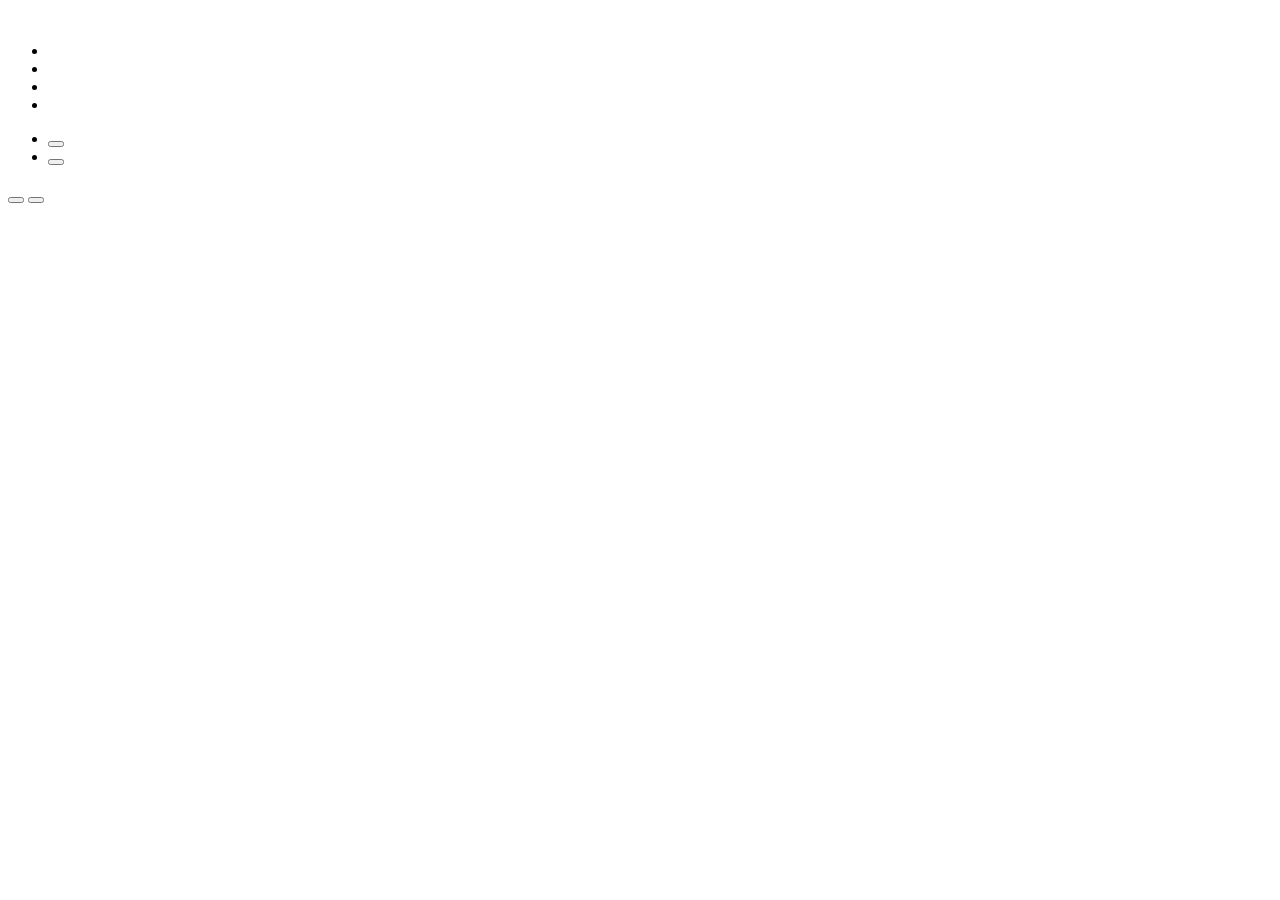
==== index.html @ 1d68c15e "Initial commit" ====
<!DOCTYPE html>
<html lang="en">
  <head>
    <meta charset="UTF-8" />
    <meta name="viewport" content="width=device-width, initial-scale=1.0" />
    <title>Document</title>
  </head>
  <body>
    <header>
      <img />
      <ul>
        <li><a href=""></a></li>
        <li><a href=""></a></li>
        <li><a href=""></a></li>
        <li><a href=""></a></li>
      </ul>
      <ul>
        <li><button></button></li>
        <li><button></button></li>
      </ul>
    </header>
    <main>
      <section>
        <h2></h2>
        <p></p>
        <button></button>
        <button></button>
      </section>
    </main>
    <footer></footer>
  </body>
</html>
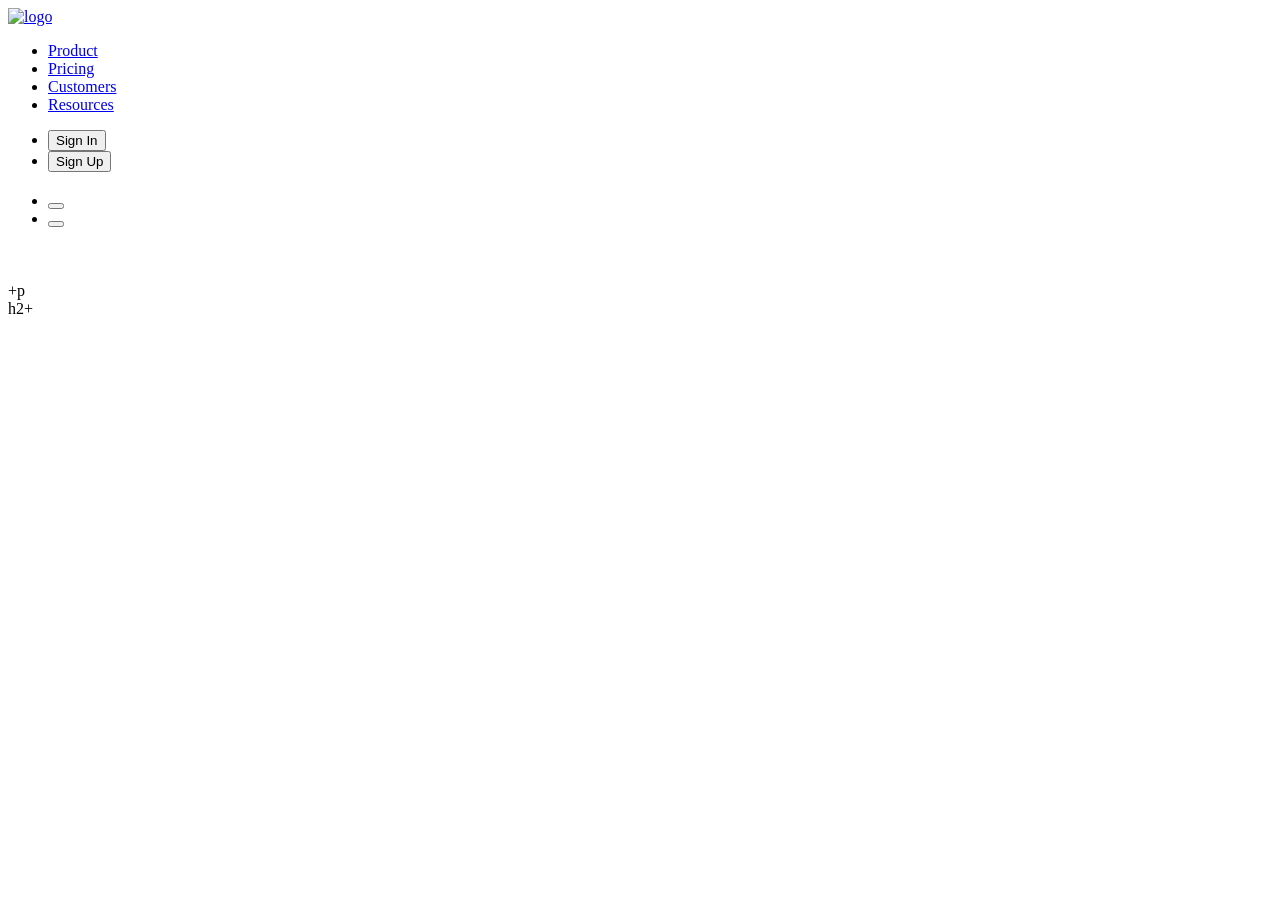
==== commit 0ade25e9: "Add images and files" ====
--- a/index.html
+++ b/index.html
@@ -3,29 +3,66 @@
   <head>
     <meta charset="UTF-8" />
     <meta name="viewport" content="width=device-width, initial-scale=1.0" />
-    <title>Document</title>
+    <title>Business promotion</title>
   </head>
   <body>
     <header>
-      <img />
-      <ul>
-        <li><a href=""></a></li>
-        <li><a href=""></a></li>
-        <li><a href=""></a></li>
-        <li><a href=""></a></li>
-      </ul>
-      <ul>
-        <li><button></button></li>
-        <li><button></button></li>
-      </ul>
+      <nav>
+        <a href="./index.html"><img src="./images/logo.svg" alt="logo" /></a>
+        <ul>
+          <li><a href="./index.html">Product</a></li>
+          <li><a href="./pricing.html">Pricing</a></li>
+          <li><a href="./customers.html">Customers</a></li>
+          <li><a href="./resourses.html">Resources</a></li>
+        </ul>
+        <ul>
+          <li><button type="button">Sign In</button></li>
+          <li><button type="button">Sign Up</button></li>
+        </ul>
+      </nav>
     </header>
     <main>
+      <!-- section*8>h1+p(ul>li*2>button)+img  -->
+      <!-- Main -->
+      <section>
+        <h1></h1>
+        <p></p>
+        <ul>
+          <li><button></button></li>
+          <li><button></button></li>
+        </ul>
+        <img src="" alt="" />
+      </section>
+      <!-- Product -->
       <section>
         <h2></h2>
-        <p></p>
-        <button></button>
-        <button></button>
+        <div>
+          <h3></h3>
+        </div>
+        <div>
+          <h3></h3>
+        </div>
+        <div>
+          <h3></h3>
+        </div>
+        +p
       </section>
+      <!-- Managment -->
+      <section>h2+</section>
+      <!--  -->
+      <section></section>
+      <!--  -->
+      <section></section>
+      <!--  -->
+      <section></section>
+      <!--  -->
+      <section></section>
+      <!--  -->
+      <section></section>
+      <!--  -->
+      <section></section>
+      <!--  -->
+      <section></section>
     </main>
     <footer></footer>
   </body>
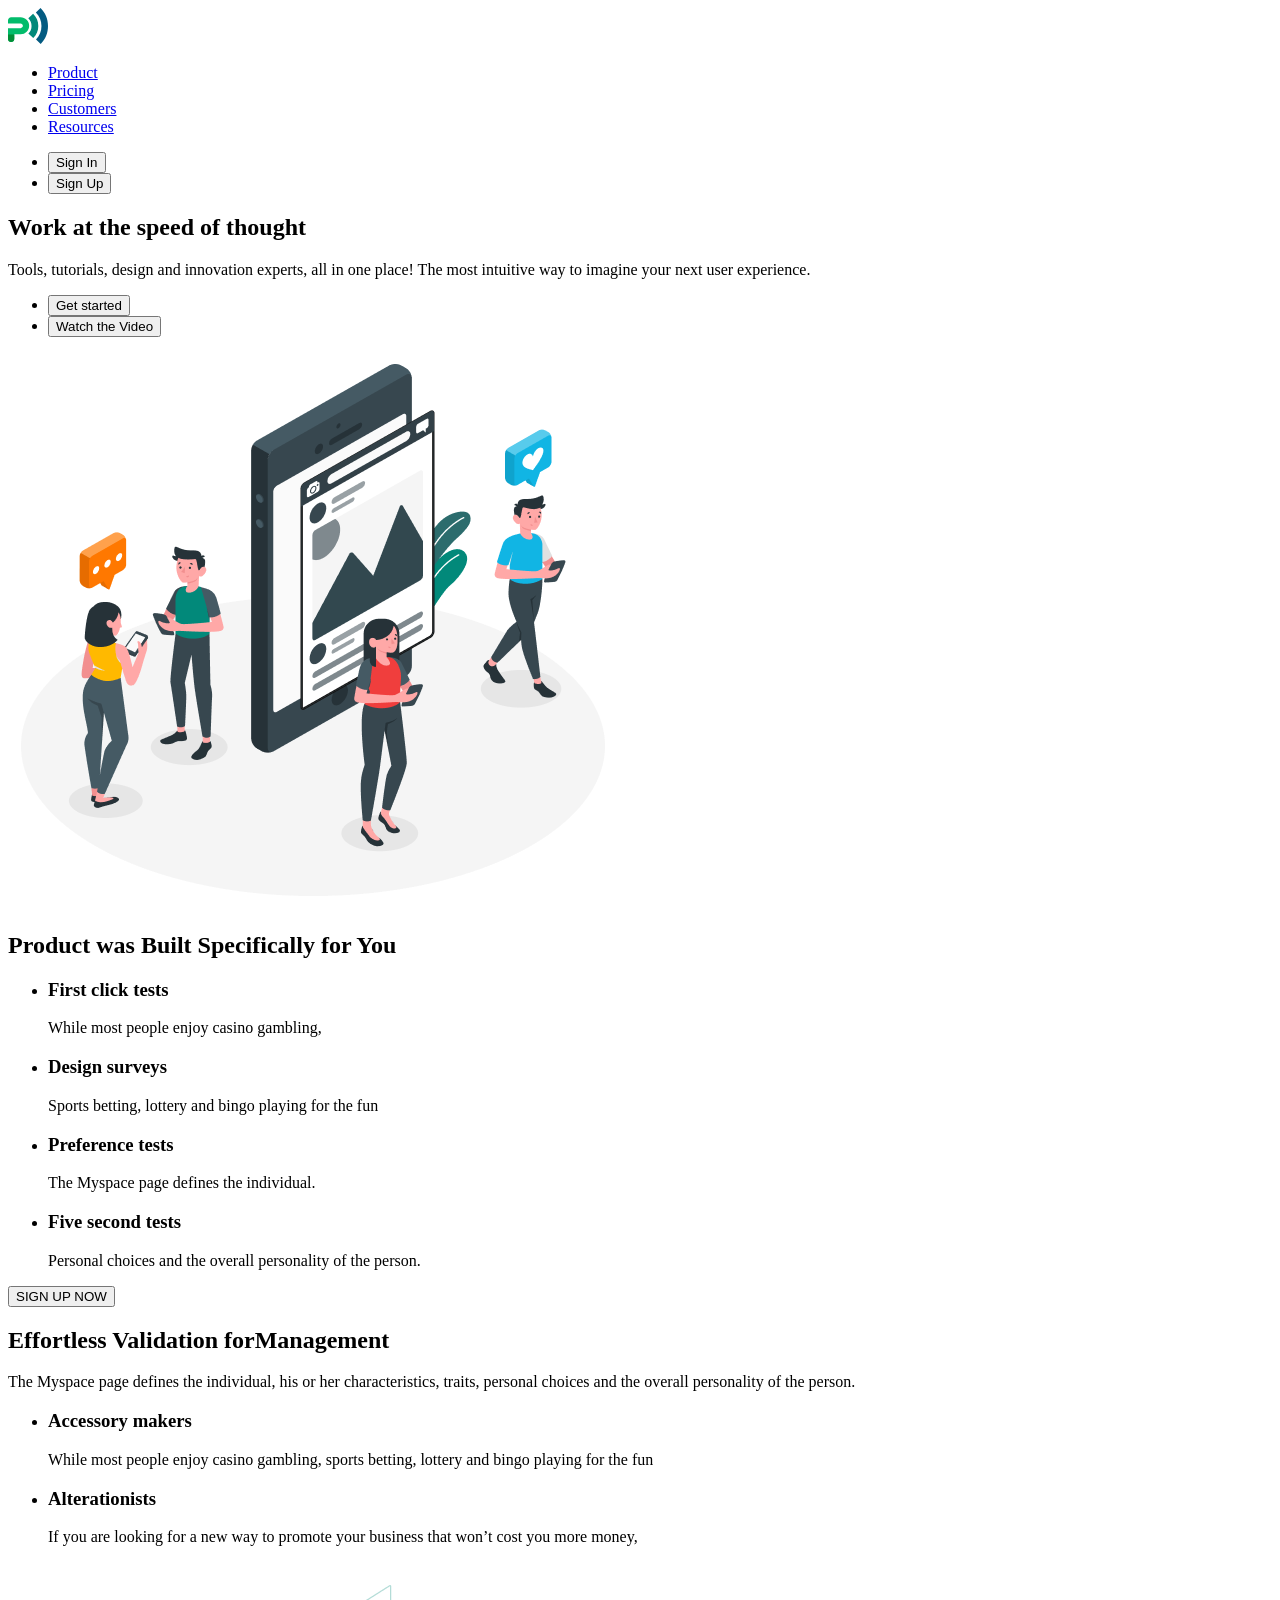
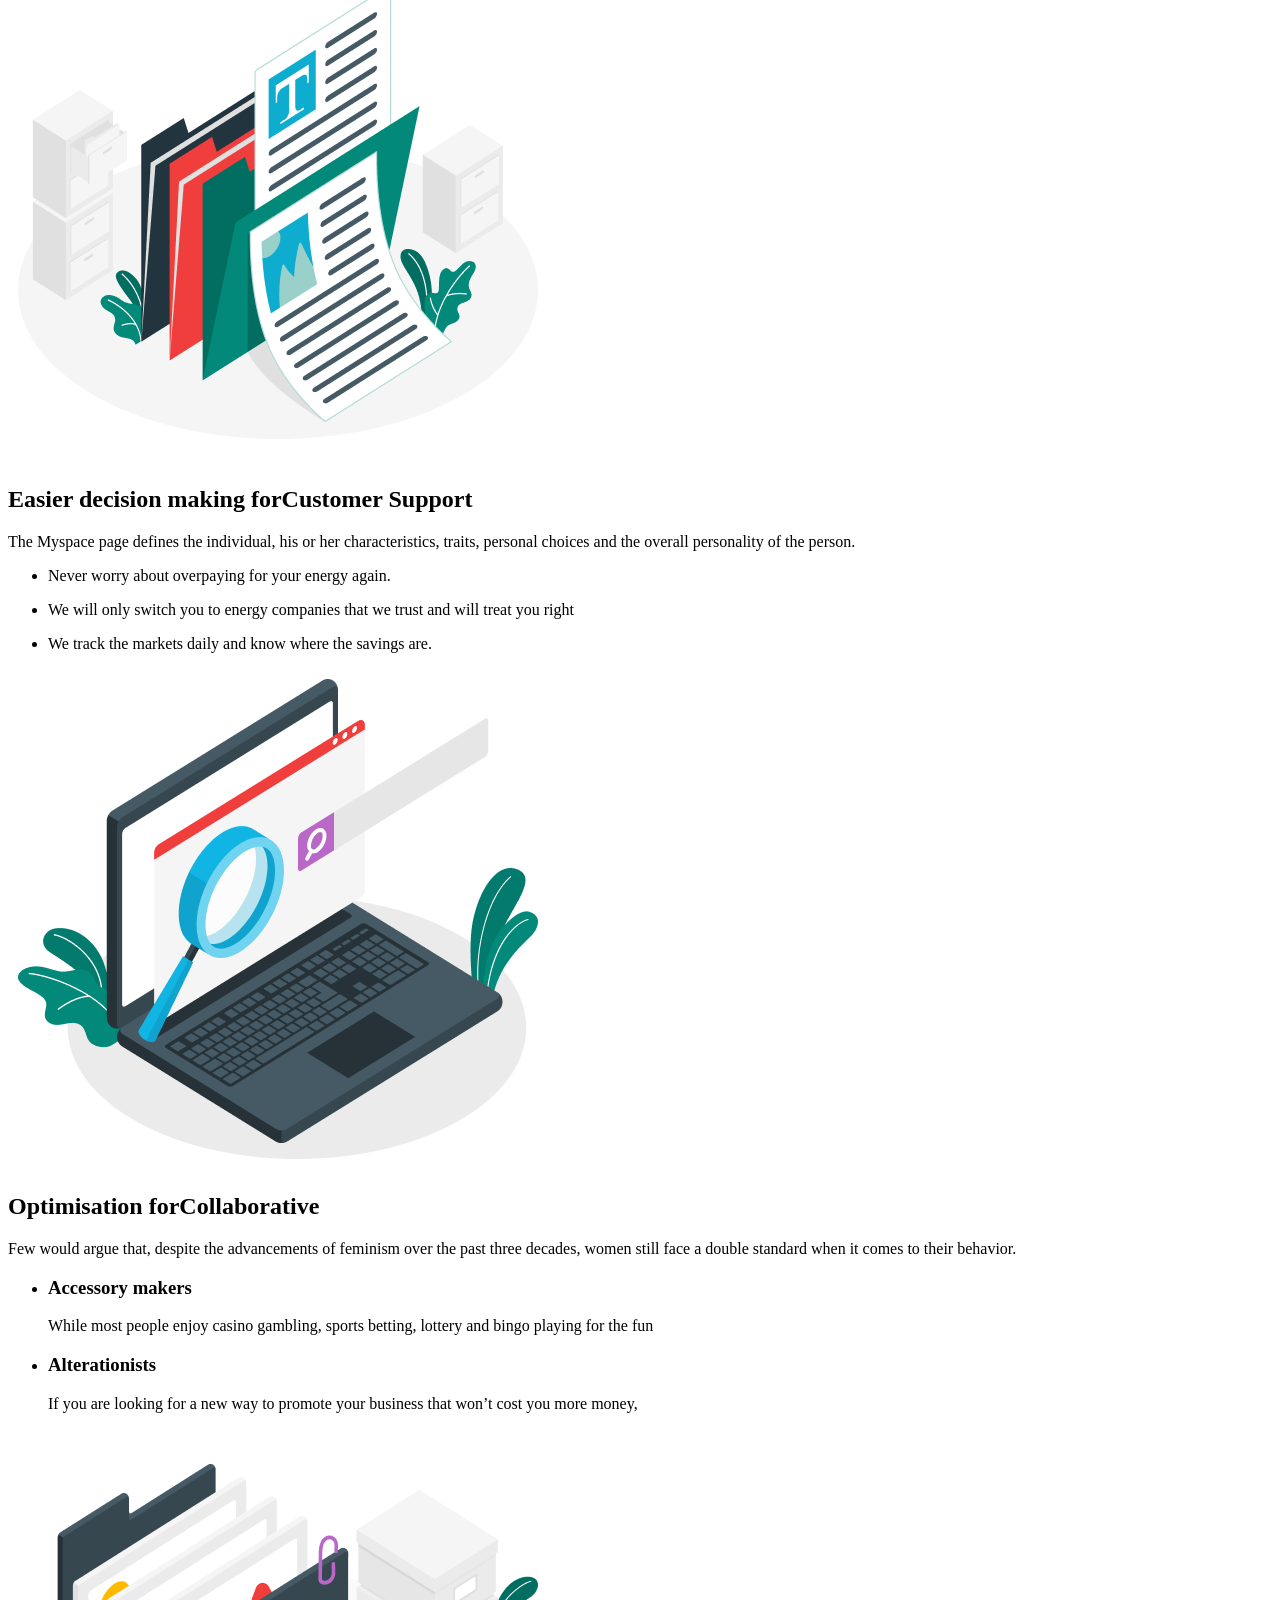
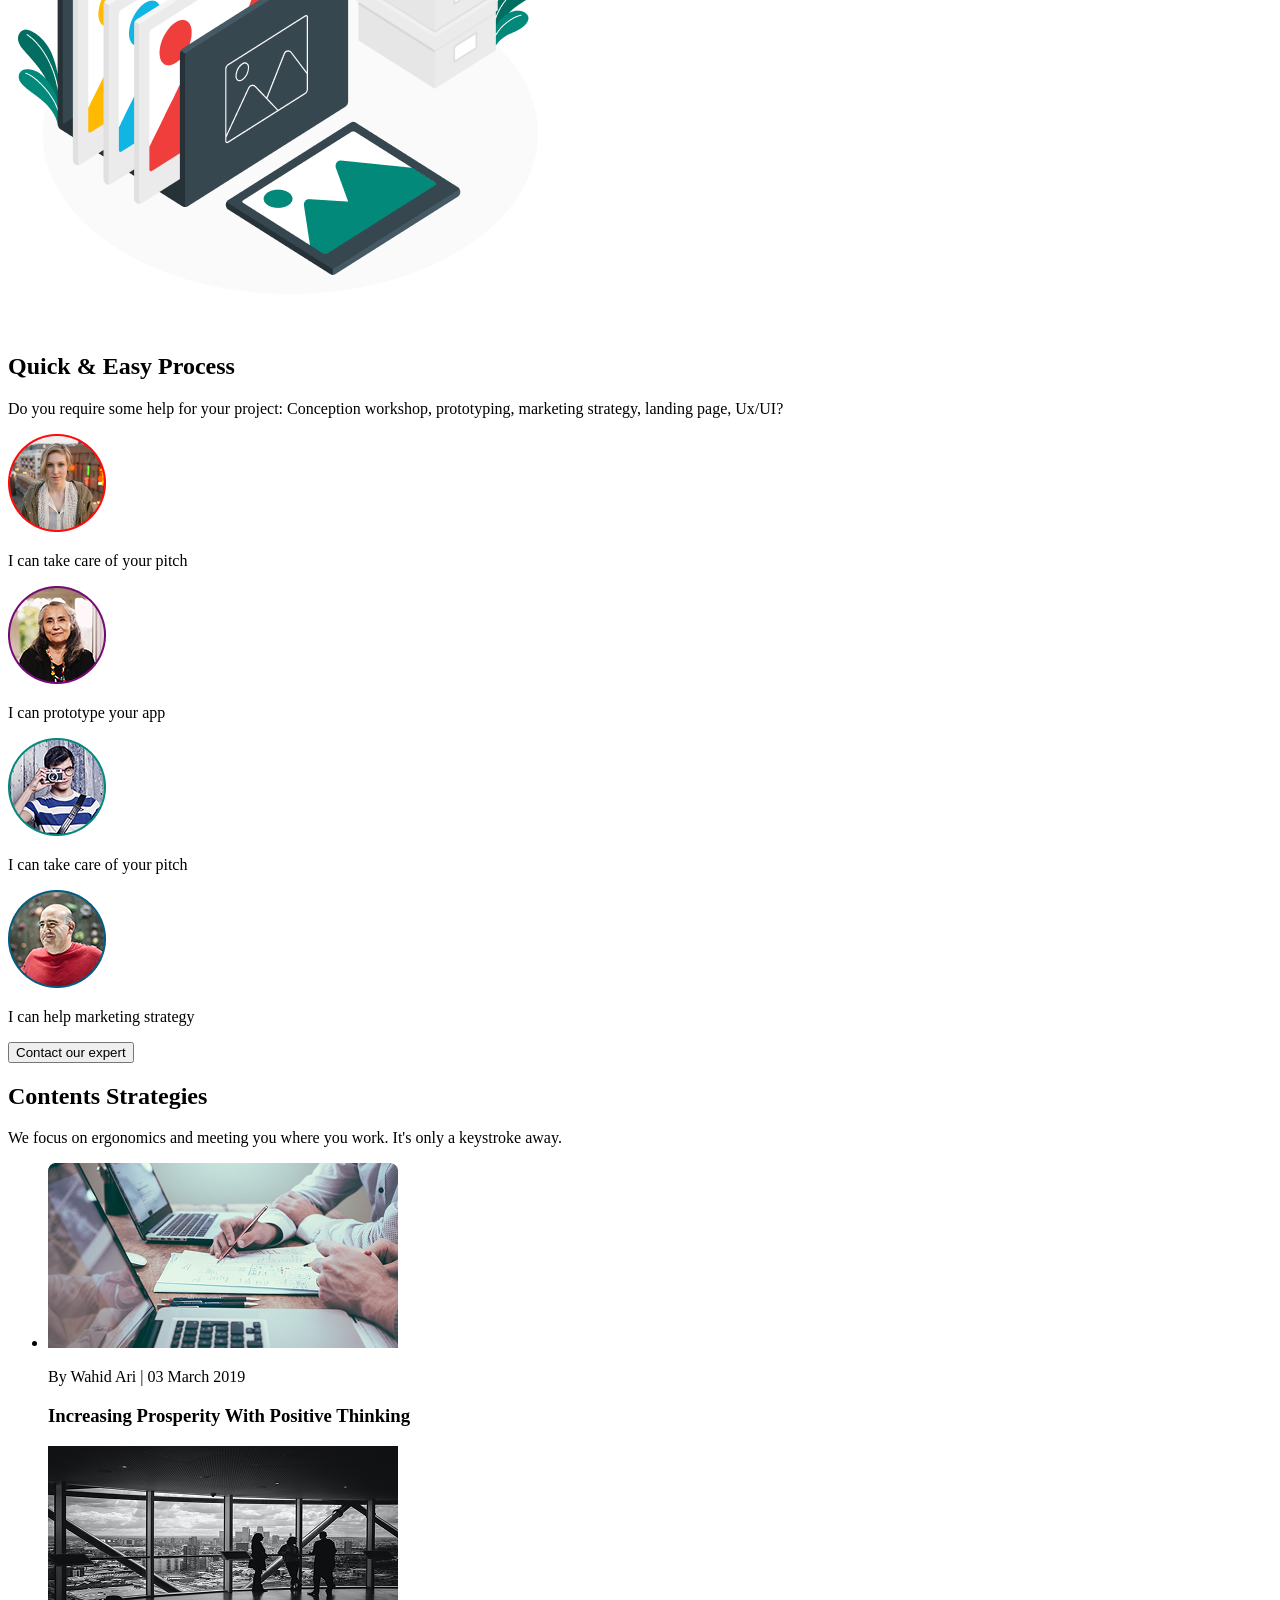
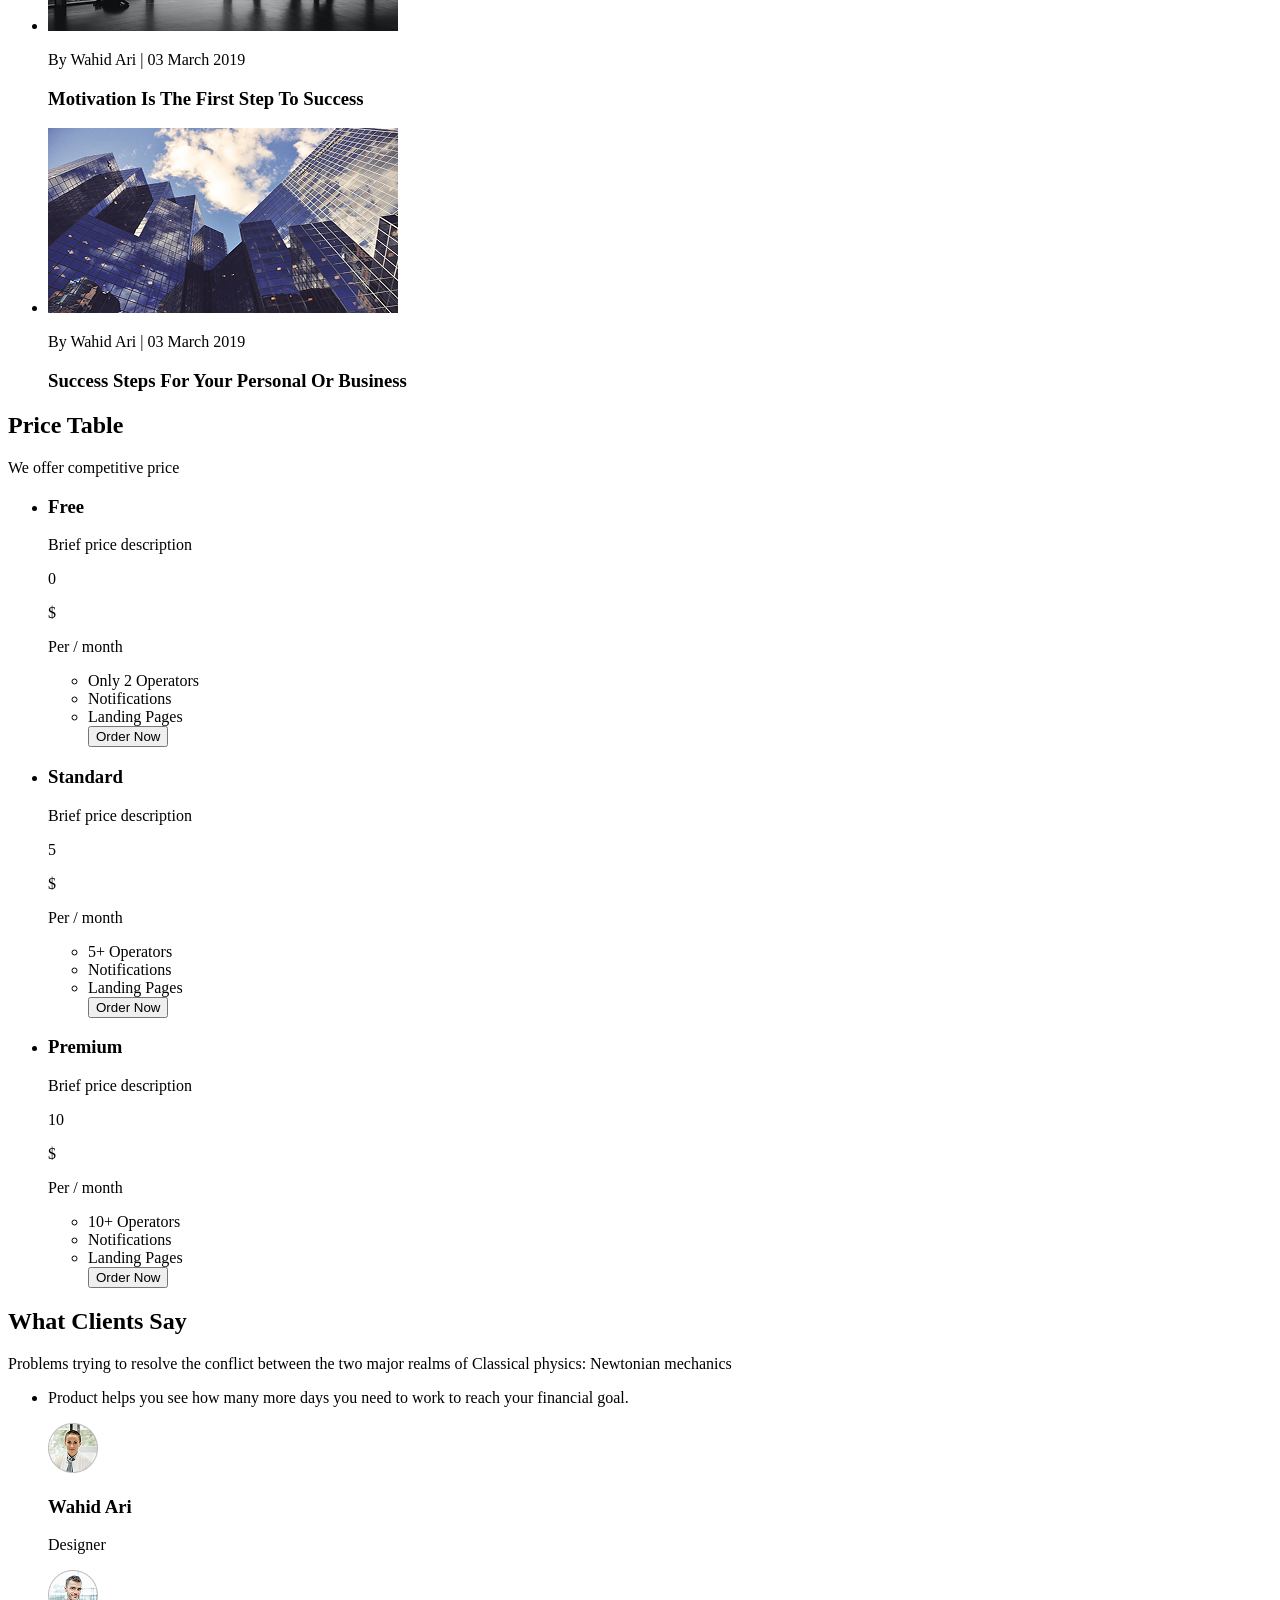
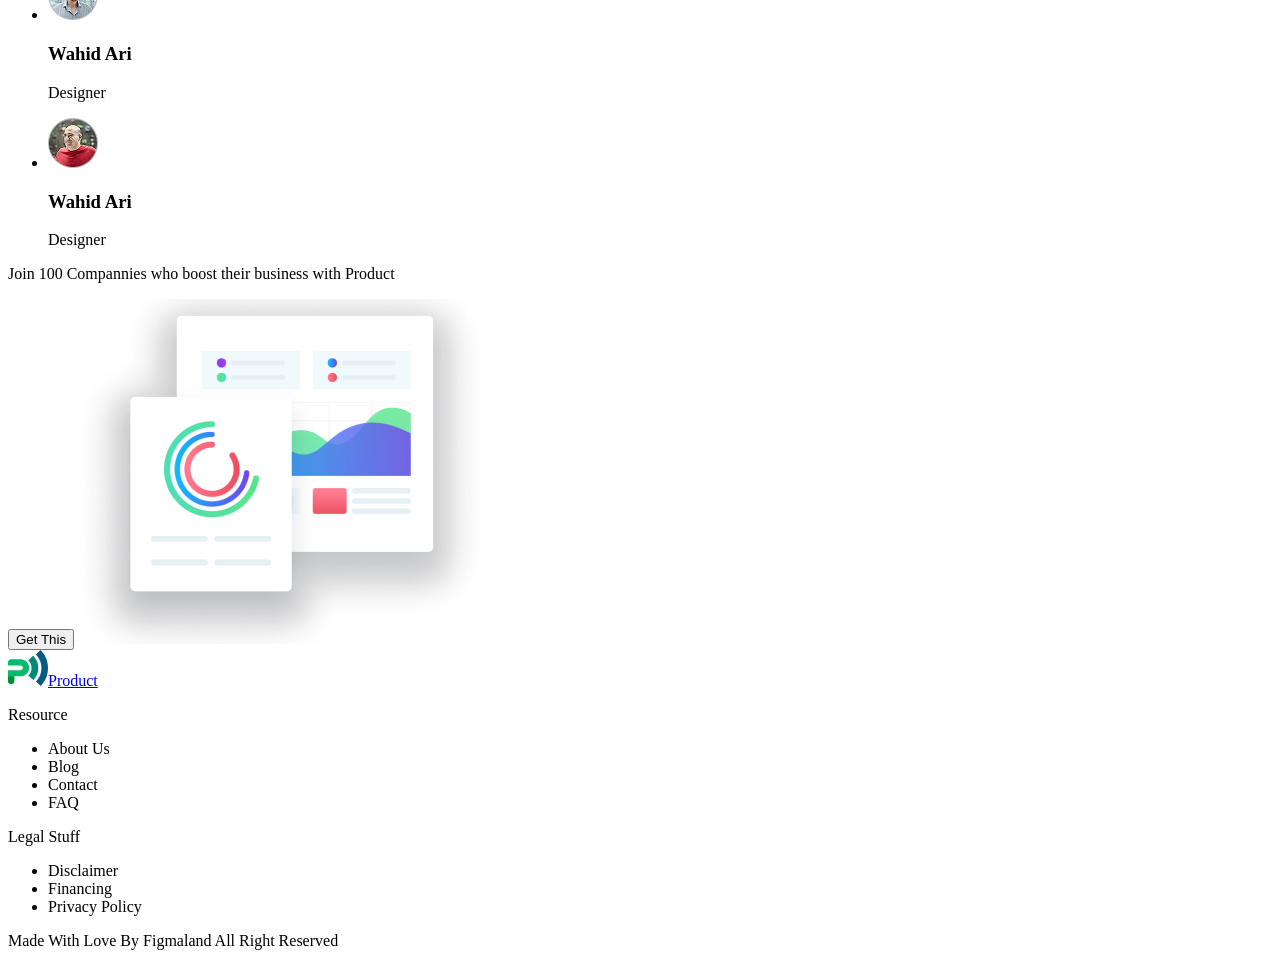
==== commit 4288b1c1: "Add all" ====
--- a/index.html
+++ b/index.html
@@ -22,48 +22,262 @@
       </nav>
     </header>
     <main>
-      <!-- section*8>h1+p(ul>li*2>button)+img  -->
       <!-- Main -->
       <section>
-        <h1></h1>
-        <p></p>
-        <ul>
-          <li><button></button></li>
-          <li><button></button></li>
-        </ul>
-        <img src="" alt="" />
+        <h1>Work at the speed of thought</h1>
+        <p>
+          Tools, tutorials, design and innovation experts, all in one place! The
+          most intuitive way to imagine your next user experience.
+        </p>
+        <ul>
+          <li><button>Get started</button></li>
+          <li><button>Watch the Video</button></li>
+        </ul>
+        <img src="./images/hero-img.png" alt="peoples" />
       </section>
       <!-- Product -->
       <section>
-        <h2></h2>
-        <div>
-          <h3></h3>
-        </div>
-        <div>
-          <h3></h3>
-        </div>
-        <div>
-          <h3></h3>
-        </div>
-        +p
+        <h2>Product was Built Specifically for You</h2>
+        <ul>
+          <li>
+            <h3>First click tests</h3>
+            <p>While most people enjoy casino gambling,</p>
+          </li>
+          <li>
+            <h3>Design surveys</h3>
+            <p>Sports betting, lottery and bingo playing for the fun</p>
+          </li>
+          <li>
+            <h3>Preference tests</h3>
+            <p>The Myspace page defines the individual.</p>
+          </li>
+          <li>
+            <h3>Five second tests</h3>
+            <p>Personal choices and the overall personality of the person.</p>
+          </li>
+        </ul>
+        <button type="button">SIGN UP NOW</button>
       </section>
       <!-- Managment -->
-      <section>h2+</section>
-      <!--  -->
-      <section></section>
-      <!--  -->
-      <section></section>
-      <!--  -->
-      <section></section>
-      <!--  -->
-      <section></section>
-      <!--  -->
-      <section></section>
-      <!--  -->
-      <section></section>
-      <!--  -->
-      <section></section>
+      <section>
+        <h2><span>Effortless Validation for</span>Management</h2>
+        <p>
+          The Myspace page defines the individual, his or her characteristics,
+          traits, personal choices and the overall personality of the person.
+        </p>
+        <ul>
+          <li>
+            <h3>Accessory makers</h3>
+            <p>
+              While most people enjoy casino gambling, sports betting, lottery
+              and bingo playing for the fun
+            </p>
+          </li>
+          <li>
+            <h3>Alterationists</h3>
+            <p>
+              If you are looking for a new way to promote your business that
+              won’t cost you more money,
+            </p>
+          </li>
+        </ul>
+        <img src="./images/management-img.png" alt="" />
+      </section>
+      <!-- Customer Support -->
+      <section>
+        <h2><span>Easier decision making for</span>Customer Support</h2>
+        <p>
+          The Myspace page defines the individual, his or her characteristics,
+          traits, personal choices and the overall personality of the person.
+        </p>
+        <ul>
+          <li>
+            <div></div>
+            <p>Never worry about overpaying for your energy again.</p>
+          </li>
+          <li>
+            <div></div>
+            <p>
+              We will only switch you to energy companies that we trust and will
+              treat you right
+            </p>
+          </li>
+          <li>
+            <div></div>
+            <p>We track the markets daily and know where the savings are.</p>
+          </li>
+        </ul>
+        <img src="./images/support-img.png" alt="Support" width="540" />
+      </section>
+      <!-- Collaborative -->
+      <section>
+        <h2><span>Optimisation for</span>Collaborative</h2>
+        <p>
+          Few would argue that, despite the advancements of feminism over the
+          past three decades, women still face a double standard when it comes
+          to their behavior.
+        </p>
+        <ul>
+          <li>
+            <h3>Accessory makers</h3>
+            <p>
+              While most people enjoy casino gambling, sports betting, lottery
+              and bingo playing for the fun
+            </p>
+          </li>
+          <li>
+            <h3>Alterationists</h3>
+            <p>
+              If you are looking for a new way to promote your business that
+              won’t cost you more money,
+            </p>
+          </li>
+        </ul>
+        <img src="./images/collaboration-img.png" alt="Files" />
+      </section>
+      <!-- Quick & Easy Process -->
+      <section>
+        <h2>Quick & Easy Process</h2>
+        <p>
+          Do you require some help for your project: Conception workshop,
+          prototyping, marketing strategy, landing page, Ux/UI?
+        </p>
+        <img src="./images/girl.png" alt="girl" wifth="98" />
+        <p>I can take care of your pitch</p>
+        <img src="./images/woman.png" alt="woman" wifth="98" />
+        <p>I can prototype your app</p>
+        <img src="./images/boy.png" alt="boy" wifth="98" />
+        <p>I can take care of your pitch</p>
+        <img src="./images/men.png" alt="men" wifth="98" />
+        <p>I can help marketing strategy</p>
+        <button type="button">Contact our expert</button>
+      </section>
+      <!-- Contents Strategies -->
+      <section>
+        <h2>Contents Strategies</h2>
+        <p>
+          We focus on ergonomics and meeting you where you work. It's only a
+          keystroke away.
+        </p>
+        <ul>
+          <li>
+            <img src="./images/notes.png" alt="notes" width="" />
+            <p>By <span>Wahid Ari</span> | 03 March 2019</p>
+            <h3>Increasing Prosperity With Positive Thinking</h3>
+          </li>
+          <li>
+            <img src="./images/office.png" alt="office" width="" />
+            <p>By <span>Wahid Ari</span> | 03 March 2019</p>
+            <h3>Motivation Is The First Step To Success</h3>
+          </li>
+          <li>
+            <img src="./images/sky.png" alt="sky" width="" />
+            <p>By <span>Wahid Ari</span> | 03 March 2019</p>
+            <h3>Success Steps For Your Personal Or Business</h3>
+          </li>
+        </ul>
+      </section>
+      <!-- Price Table -->
+      <section>
+        <h2>Price Table</h2>
+        <p>We offer competitive price</p>
+        <ul>
+          <li>
+            <h3>Free</h3>
+            <p>Brief price description</p>
+            <p>0</p>
+            <p>$</p>
+            <p>Per / month</p>
+            <ul>
+              <li>Only 2 Operators</li>
+              <li>Notifications</li>
+              <li>Landing Pages</li>
+              <button>Order Now</button>
+            </ul>
+          </li>
+          <li>
+            <h3>Standard</h3>
+            <p>Brief price description</p>
+            <p>5</p>
+            <p>$</p>
+            <p>Per / month</p>
+            <ul>
+              <li>5+ Operators</li>
+              <li>Notifications</li>
+              <li>Landing Pages</li>
+              <button>Order Now</button>
+            </ul>
+          </li>
+          <li>
+            <h3>Premium</h3>
+            <p>Brief price description</p>
+            <p>10</p>
+            <p>$</p>
+            <p>Per / month</p>
+            <ul>
+              <li>10+ Operators</li>
+              <li>Notifications</li>
+              <li>Landing Pages</li>
+              <button>Order Now</button>
+            </ul>
+          </li>
+        </ul>
+      </section>
+      <!-- What Clients Say -->
+      <section>
+        <h2>What Clients Say</h2>
+        <p>
+          Problems trying to resolve the conflict between the two major realms
+          of Classical physics: Newtonian mechanics
+        </p>
+        <ul>
+          <li>
+            <p>
+              Product helps you see how many more days you need to work to reach
+              your financial goal.
+            </p>
+            <img src="./images/white-men.png" alt="" width="50" />
+            <h3>Wahid Ari</h3>
+            <p>Designer</p>
+          </li>
+          <li>
+            <p></p>
+            <img src="./images/grey-men.png" alt="" width="50" />
+            <h3>Wahid Ari</h3>
+            <p>Designer</p>
+          </li>
+          <li>
+            <p></p>
+            <img src="./images/red-men.png" alt="" width="50" />
+            <h3>Wahid Ari</h3>
+            <p>Designer</p>
+          </li>
+        </ul>
+      </section>
+      <!-- Join -->
+      <section>
+        <p>Join 100 Compannies who boost their business with Product</p>
+        <button>Get This</button><img src="./images/screen.png" alt="" />
+      </section>
     </main>
-    <footer></footer>
+    <footer>
+      <a href="./index.html">
+        <img src="./images/logo.svg" alt="logo" />Product
+      </a>
+      <p>Resource</p>
+      <ul>
+        <li>About Us</li>
+        <li>Blog</li>
+        <li>Contact</li>
+        <li>FAQ</li>
+      </ul>
+      <p>Legal Stuff</p>
+      <ul>
+        <li>Disclaimer</li>
+        <li>Financing</li>
+        <li>Privacy Policy</li>
+      </ul>
+      <p>Made With Love By Figmaland All Right Reserved</p>
+    </footer>
   </body>
 </html>
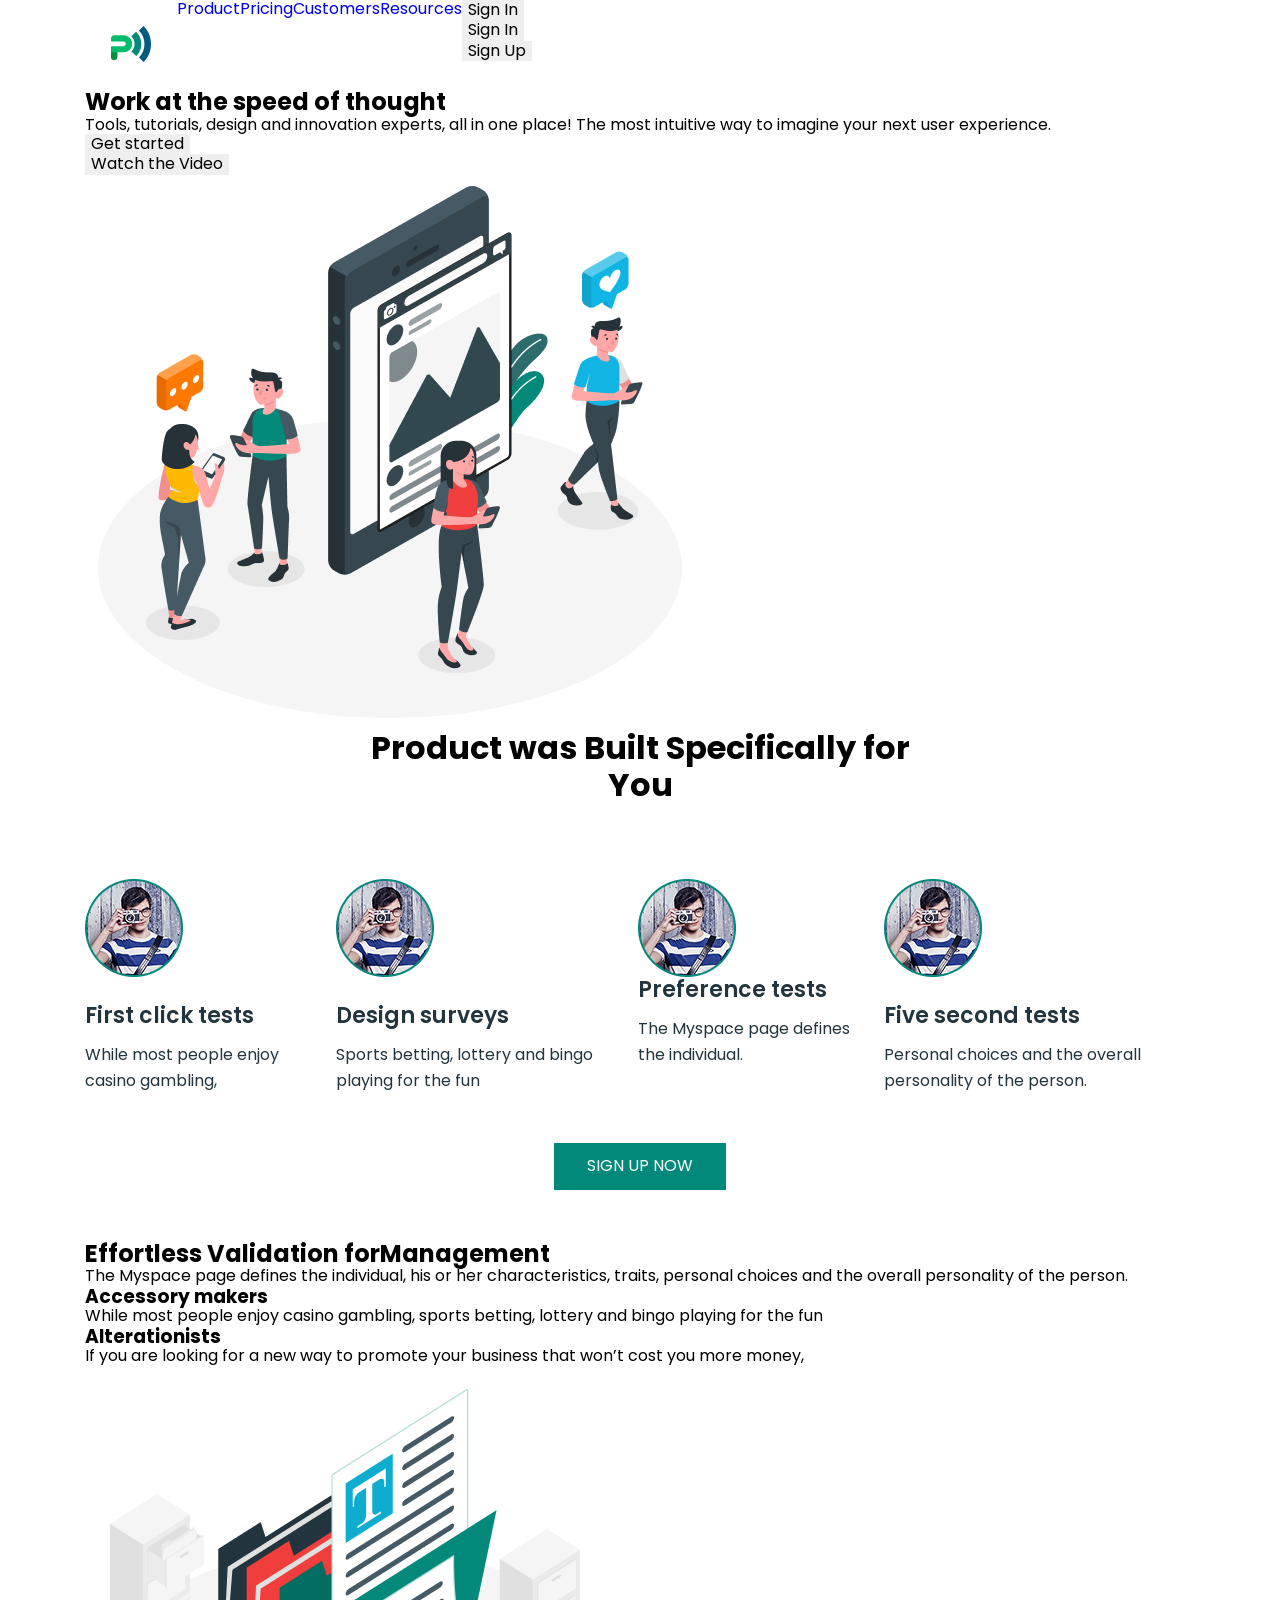
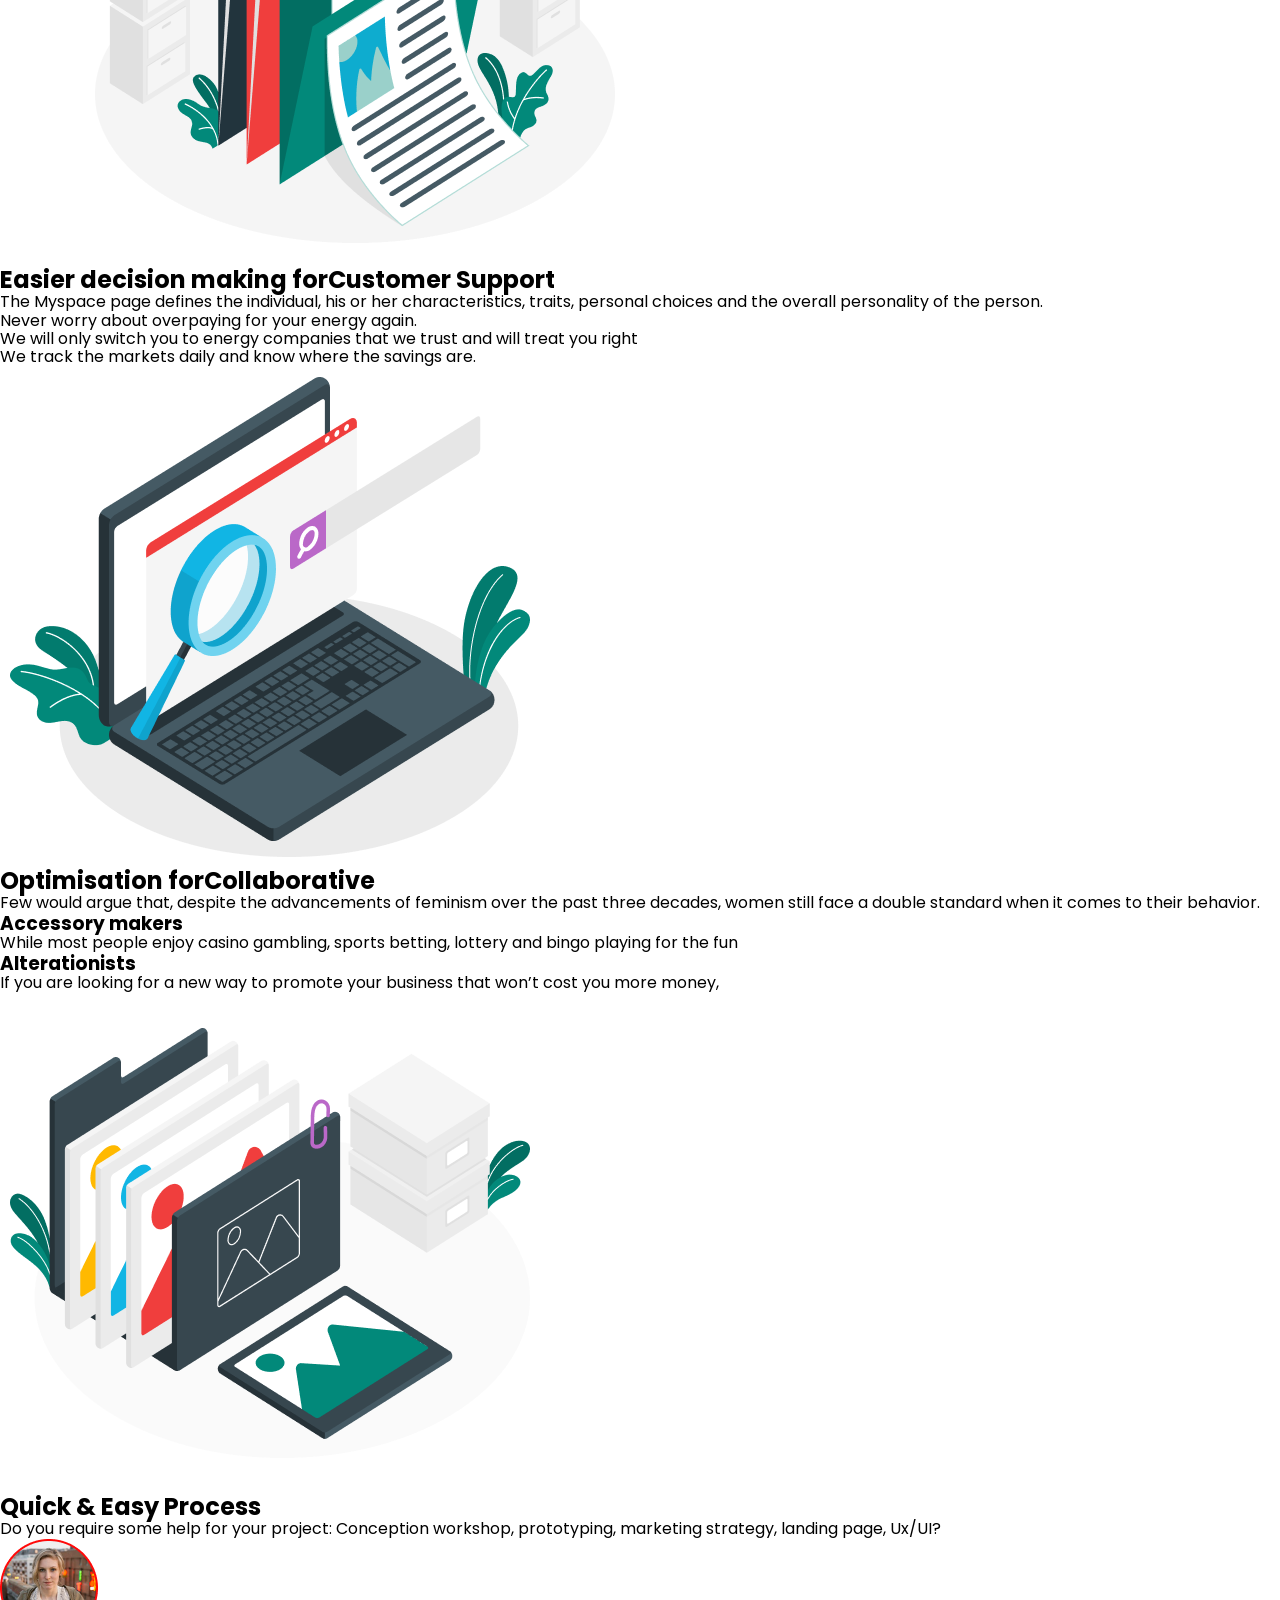
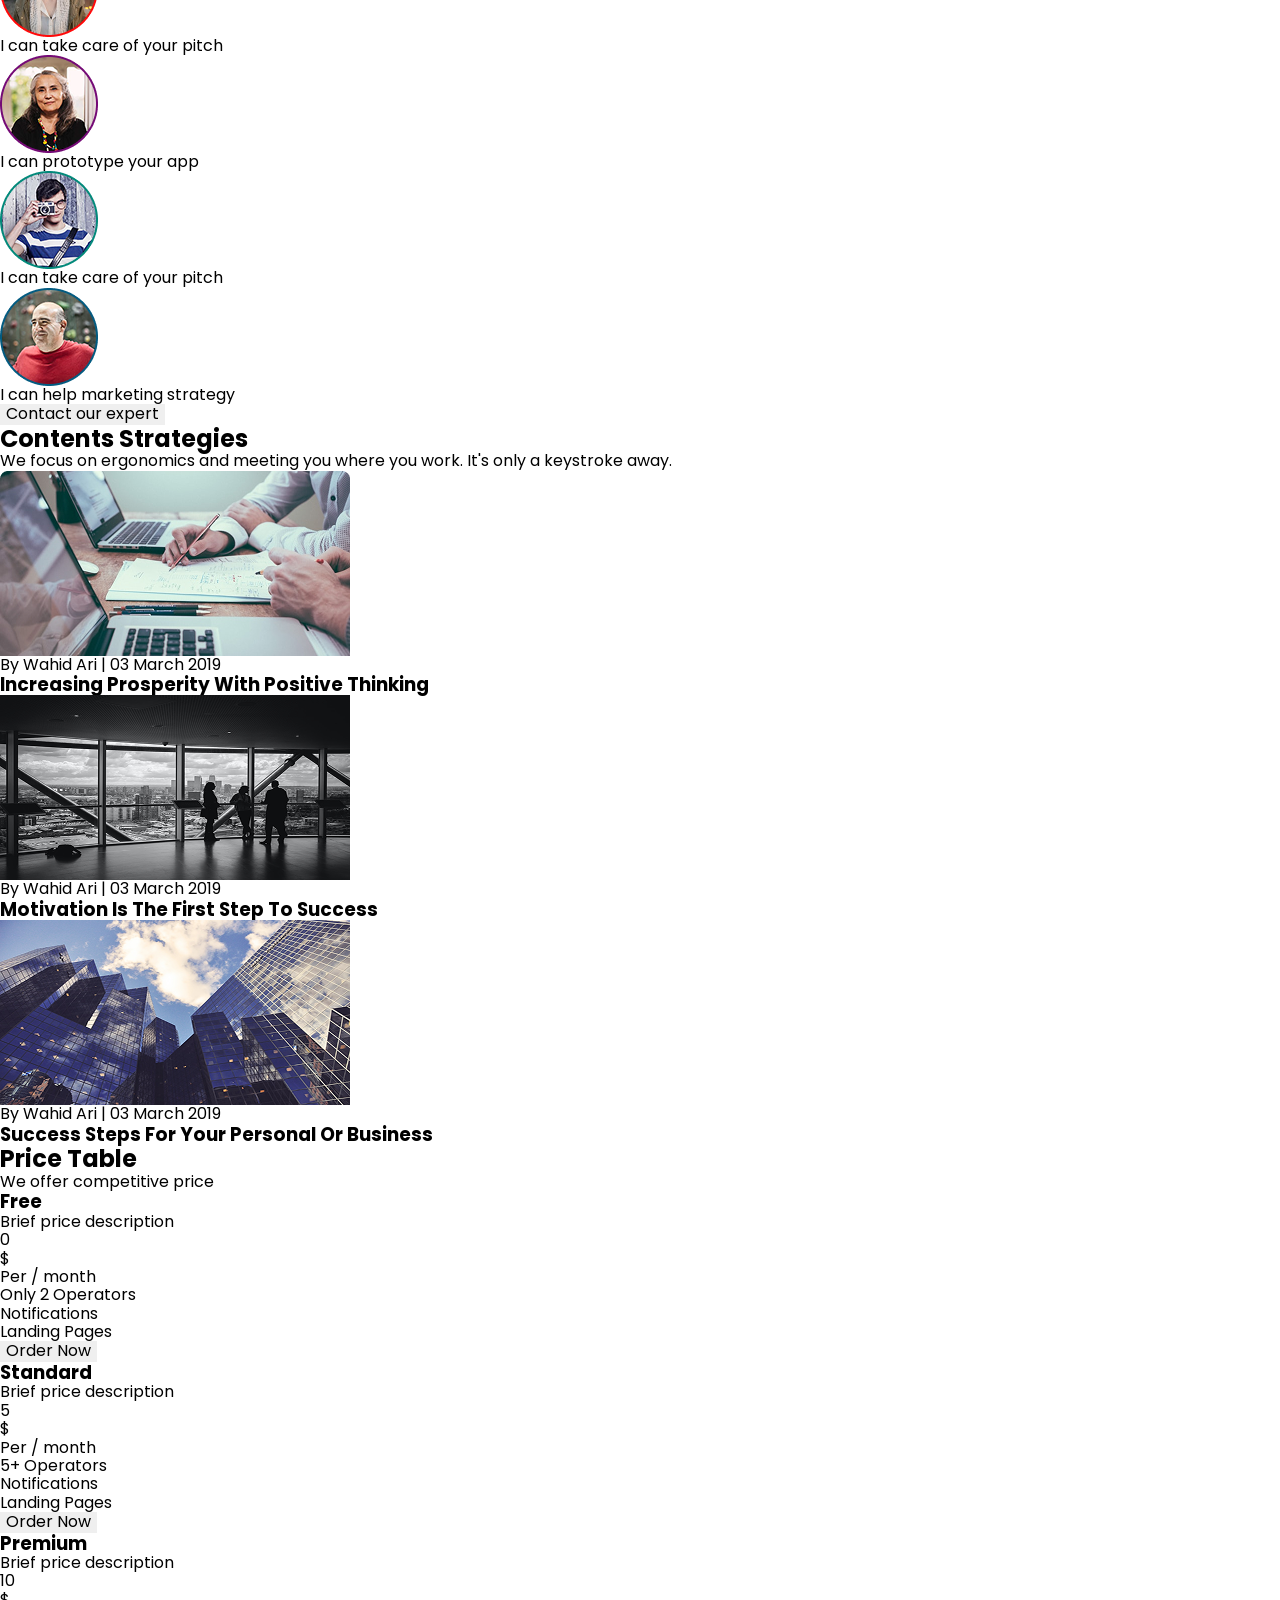
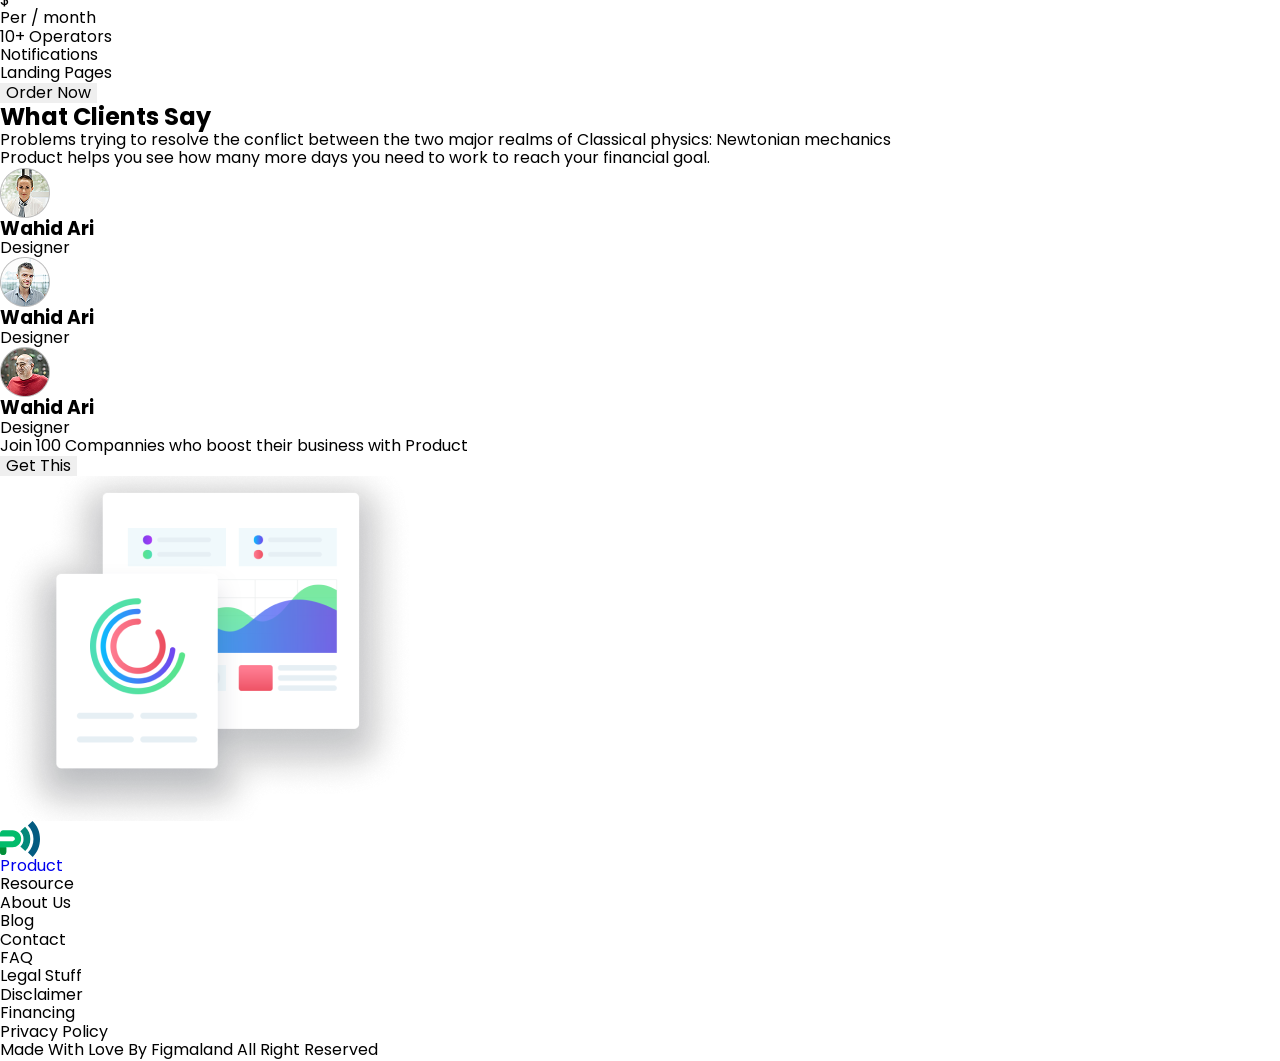
==== commit 2ea86934: "Test" ====
--- a/index.html
+++ b/index.html
@@ -4,87 +4,126 @@
     <meta charset="UTF-8" />
     <meta name="viewport" content="width=device-width, initial-scale=1.0" />
     <title>Business promotion</title>
+    <link
+      href="https://fonts.googleapis.com/css2?family=Inter:wght@100..900&family=Montserrat:wght@100..900&family=Poppins:wght@0,100;0,200;0,300;0,400;0,500;0,600;0,700;0,800;0,900;1,100;1,200;1,300;1,400;1,500;1,600;1,700;1,800;1,900&family=Roboto&display=swap"
+      rel="stylesheet"
+    />
+    <link
+      rel="stylesheet"
+      href="https://cdn.jsdelivr.net/npm/modern-normalize@2.0.0/modern-normalize.min.css"
+    />
+    <link rel="stylesheet" href="./css/style.css" />
   </head>
   <body>
-    <header>
-      <nav>
-        <a href="./index.html"><img src="./images/logo.svg" alt="logo" /></a>
-        <ul>
-          <li><a href="./index.html">Product</a></li>
-          <li><a href="./pricing.html">Pricing</a></li>
-          <li><a href="./customers.html">Customers</a></li>
-          <li><a href="./resourses.html">Resources</a></li>
-        </ul>
-        <ul>
-          <li><button type="button">Sign In</button></li>
-          <li><button type="button">Sign Up</button></li>
-        </ul>
-      </nav>
+    <!-- #region header -->
+    <header class="header">
+      <div class="container">
+        <nav class="navigation">
+          <a href="./index.html"
+            ><img src="./images/logo.svg" alt="logo" class="navigation-link"
+          /></a>
+          <ul class="navigation-list">
+            <li class="navigation-list-item current">
+              <a href="./index.html" class="navigation-list-link">Product</a>
+            </li>
+            <li class="navigation-list-item">
+              <a href="./pricing.html" class="navigation-list-link">Pricing</a>
+            </li>
+            <li class="navigation-menu-item">
+              <a href="./customers.html" class="navigation-list-link">Customers</a>
+            </li>
+            <li class="navigation-menu-item">
+              <a href="./resourses.html" class="navigation-list-link">Resources</a>
+            </li>
+          </ul>
+          <ul class="button-list">
+            <li class="button-list-item"><button type="button" class="button-list-item">Sign In</button></li>
+            <li class="button-list-item"><button type="button" class="button-list-item">Sign In</button></li>
+            <li class="button-list-item"><button type="button">Sign Up</button></li>
+          </ul>
+        </nav>
+      </div>
     </header>
+    <!-- #endregion -->
+    
+    <!-- #region Main -->
     <main>
-      <!-- Main -->
-      <section>
-        <h1>Work at the speed of thought</h1>
-        <p>
-          Tools, tutorials, design and innovation experts, all in one place! The
-          most intuitive way to imagine your next user experience.
-        </p>
-        <ul>
-          <li><button>Get started</button></li>
-          <li><button>Watch the Video</button></li>
-        </ul>
-        <img src="./images/hero-img.png" alt="peoples" />
-      </section>
-      <!-- Product -->
-      <section>
-        <h2>Product was Built Specifically for You</h2>
-        <ul>
-          <li>
-            <h3>First click tests</h3>
-            <p>While most people enjoy casino gambling,</p>
-          </li>
-          <li>
-            <h3>Design surveys</h3>
-            <p>Sports betting, lottery and bingo playing for the fun</p>
-          </li>
-          <li>
-            <h3>Preference tests</h3>
-            <p>The Myspace page defines the individual.</p>
-          </li>
-          <li>
-            <h3>Five second tests</h3>
-            <p>Personal choices and the overall personality of the person.</p>
-          </li>
-        </ul>
-        <button type="button">SIGN UP NOW</button>
-      </section>
-      <!-- Managment -->
-      <section>
-        <h2><span>Effortless Validation for</span>Management</h2>
-        <p>
-          The Myspace page defines the individual, his or her characteristics,
-          traits, personal choices and the overall personality of the person.
-        </p>
-        <ul>
-          <li>
-            <h3>Accessory makers</h3>
-            <p>
-              While most people enjoy casino gambling, sports betting, lottery
-              and bingo playing for the fun
-            </p>
-          </li>
-          <li>
-            <h3>Alterationists</h3>
-            <p>
-              If you are looking for a new way to promote your business that
-              won’t cost you more money,
-            </p>
-          </li>
-        </ul>
-        <img src="./images/management-img.png" alt="" />
-      </section>
-      <!-- Customer Support -->
-      <section>
+     <!-- #region Main -->
+      <section class="hero">
+        <div class="container">
+          <div class="hero-wrapper">
+            <h1 class="hero-header">Work at the speed of thought</h1>
+            <p class="hero-paragraph">
+              Tools, tutorials, design and innovation experts, all in one place! The
+              most intuitive way to imagine your next user experience.
+            </p>
+            <ul class="hero-btn-list">
+              <li class="hero-btn-list-item"><button class="hero-btn-link">Get started</button></li>
+              <li class="hero-btn-list-item"><button class="hero-btn-link">Watch the Video</button></li>
+            </ul>
+          </div>
+          <img src="./images/hero-img.png" alt="peoples"/>
+        </div>
+      </section>
+     <!-- #endregion -->
+
+      <!-- #region Product -->
+      <section class="section">
+        <div class="container">
+          <h2 class="product-header">Product was Built Specifically for You</h2>
+          <ul class="product-list">
+            <li class="product-list-item"><img src="./images/boy.png" alt="" class="product-item-image"/>
+              <h3 class="product-item-header">First click tests</h3>
+              <p class="product-item-paragraph">While most people enjoy casino gambling,</p>
+            </li>
+            <li class="product-list-item"><img src="./images/boy.png" alt="" class="product-item-image"/>
+              <h3 class="product-item-header">Design surveys</h3>
+              <p class="product-item-paragraph">Sports betting, lottery and bingo playing for the fun</p>
+            </li>
+            <li class="product-list-item"><img src="./images/boy.png" alt="product-item-image"/>
+              <h3 class="product-item-header">Preference tests</h3>
+              <p class="product-item-paragraph">The Myspace page defines the individual.</p>
+            </li>
+            <li class="product-list-item"><img src="./images/boy.png" alt="" class="product-item-image"/>
+              <h3 class="product-item-header">Five second tests</h3>
+              <p class="product-item-paragraph">Personal choices and the overall personality of the person.</p>
+            </li>
+          </ul>
+          <button type="button" class="btn-sign-up">SIGN UP NOW</button>
+        </section>
+      <!-- #endregion -->
+        
+      <!-- #region Managment -->
+      <section class="section">
+        <div class="container">
+          <h2><span>Effortless Validation for</span>Management</h2>
+          <p>
+            The Myspace page defines the individual, his or her characteristics,
+            traits, personal choices and the overall personality of the person.
+          </p>
+          <ul>
+            <li>
+              <h3>Accessory makers</h3>
+              <p>
+                While most people enjoy casino gambling, sports betting, lottery
+                and bingo playing for the fun
+              </p>
+            </li>
+            <li>
+              <h3>Alterationists</h3>
+              <p>
+                If you are looking for a new way to promote your business that
+                won’t cost you more money,
+              </p>
+            </li>
+          </ul>
+          <img src="./images/management-img.png" alt="" />
+        </div>
+      </section>
+      <!-- #endregion -->
+
+      <!-- #region Customer Support -->
+      <section class="section">
         <h2><span>Easier decision making for</span>Customer Support</h2>
         <p>
           The Myspace page defines the individual, his or her characteristics,
@@ -109,8 +148,10 @@
         </ul>
         <img src="./images/support-img.png" alt="Support" width="540" />
       </section>
-      <!-- Collaborative -->
-      <section>
+      <!-- #endregion -->
+
+      <!-- #region Collaborative-->
+      <section class="section">
         <h2><span>Optimisation for</span>Collaborative</h2>
         <p>
           Few would argue that, despite the advancements of feminism over the
@@ -135,24 +176,28 @@
         </ul>
         <img src="./images/collaboration-img.png" alt="Files" />
       </section>
-      <!-- Quick & Easy Process -->
-      <section>
-        <h2>Quick & Easy Process</h2>
-        <p>
+      <!-- #endregion -->
+ 
+      <!-- #region  Quick & Easy Process-->
+      <section class="section">
+        <h2 class="">Quick & Easy Process</h2>
+        <p class="">
           Do you require some help for your project: Conception workshop,
           prototyping, marketing strategy, landing page, Ux/UI?
         </p>
-        <img src="./images/girl.png" alt="girl" wifth="98" />
-        <p>I can take care of your pitch</p>
-        <img src="./images/woman.png" alt="woman" wifth="98" />
-        <p>I can prototype your app</p>
-        <img src="./images/boy.png" alt="boy" wifth="98" />
-        <p>I can take care of your pitch</p>
-        <img src="./images/men.png" alt="men" wifth="98" />
-        <p>I can help marketing strategy</p>
-        <button type="button">Contact our expert</button>
-      </section>
-      <!-- Contents Strategies -->
+        <img src="./images/girl.png" alt="girl" wifth="98"  class=""/>
+        <p class="">I can take care of your pitch</p>
+        <img src="./images/woman.png" alt="woman" wifth="98" class="" />
+        <p class="">I can prototype your app</p>
+        <img src="./images/boy.png" alt="boy" wifth="98"  class=""/>
+        <p class="">I can take care of your pitch</p>
+        <img src="./images/men.png" alt="men" wifth="98"  class=""/>
+        <p class="">I can help marketing strategy</p>
+        <button type="button" class="">Contact our expert</button>
+      </section>
+      <!-- #endregion -->
+      
+      <!-- #region  Contents Strategies-->
       <section>
         <h2>Contents Strategies</h2>
         <p>
@@ -177,7 +222,9 @@
           </li>
         </ul>
       </section>
-      <!-- Price Table -->
+      <!-- #endregion -->
+
+      <!-- #region Price Table  -->
       <section>
         <h2>Price Table</h2>
         <p>We offer competitive price</p>
@@ -223,7 +270,9 @@
           </li>
         </ul>
       </section>
-      <!-- What Clients Say -->
+      <!-- #endregion -->
+
+      <!-- #region What Clients Say  -->
       <section>
         <h2>What Clients Say</h2>
         <p>
@@ -254,12 +303,18 @@
           </li>
         </ul>
       </section>
-      <!-- Join -->
+      <!-- #endregion -->
+      
+      <!-- #region  Join-->
       <section>
         <p>Join 100 Compannies who boost their business with Product</p>
         <button>Get This</button><img src="./images/screen.png" alt="" />
       </section>
+      <!-- #endregion -->
     </main>
+    <!-- #endregion -->
+
+    <!-- #region Footer -->
     <footer>
       <a href="./index.html">
         <img src="./images/logo.svg" alt="logo" />Product
@@ -279,5 +334,6 @@
       </ul>
       <p>Made With Love By Figmaland All Right Reserved</p>
     </footer>
+    <!-- #endregion -->
   </body>
 </html>
--- a/css/style.css
+++ b/css/style.css
@@ -0,0 +1,148 @@
+body {
+    font-family: "Poppins", sans-serif;
+}
+
+h1,
+h2,
+h3,
+h4,
+h5,
+h6 {
+    margin: 0;
+}
+
+p {
+    margin: 0;
+}
+
+ul,
+ol {
+    margin: 0;
+    padding-left: 0;
+    list-style: none;
+}
+
+img {
+    display: block;
+}
+
+button {
+    display: block;
+    border: none;
+}
+
+a {
+    text-decoration: none;
+}
+
+
+.container {
+    width: 1150px;
+    padding: 0 20px;
+    margin: 0 auto;
+}
+
+
+
+/* #region header */
+.navigation {
+    display: flex;
+    justify-self: content;
+    flex-grow: 1;
+}
+
+.navigation-list {
+    display: flex;
+    justify-self: content;
+}
+
+.header-logo {}
+
+.current {}
+
+.navigation-link {
+    padding: 26px;
+}
+
+
+.navigation-list-item {}
+
+.navigation-menu-item {}
+
+.button-list {}
+
+.button-sign-in {
+    height: 42px;
+    background-color: ;
+    color: ;
+    font-size: ;
+    font-weight: ;
+    text-align: center;
+    border: ;
+    border-radius: ;
+}
+
+.button-sign-up {}
+
+.button-sign-in:hover,
+.button-sign-in:focus {}
+
+.button-sign-up:hover,
+.button-sign-in:focus {}
+
+/* #endregion */
+
+/* #region Product */
+.product {}
+
+.container {}
+
+.product-header {
+    width: 539px;
+    font-size: 32px;
+    font-weight: 700s;
+    text-align: center;
+    margin: 0 auto;
+    margin-bottom: 76px;
+}
+
+.product-list {
+    display: flex;
+    justify-content: center;
+    gap: 30px;
+    margin-bottom: 50px;
+}
+
+.product-list-item {}
+
+.product-item-image {
+    margin-bottom: 26px;
+}
+
+.product-item-header {
+    margin-bottom: 13px;
+    font-weight: 600;
+    font-size: 22px;
+    color: #22343d;
+}
+
+.product-item-paragraph {
+    font-weight: 400;
+    font-size: 16px;
+    line-height: 162%;
+    color: #22343d;
+}
+
+.prolist-item-heaer {}
+
+.prolist-item-paragraph {}
+
+.btn-sign-up {
+    margin: 0 auto;
+    margin-bottom: 50px;
+    background-color: #02897A;
+    color: #ffffff;
+    padding: 14px 33px;
+}
+
+/* #endregion */
